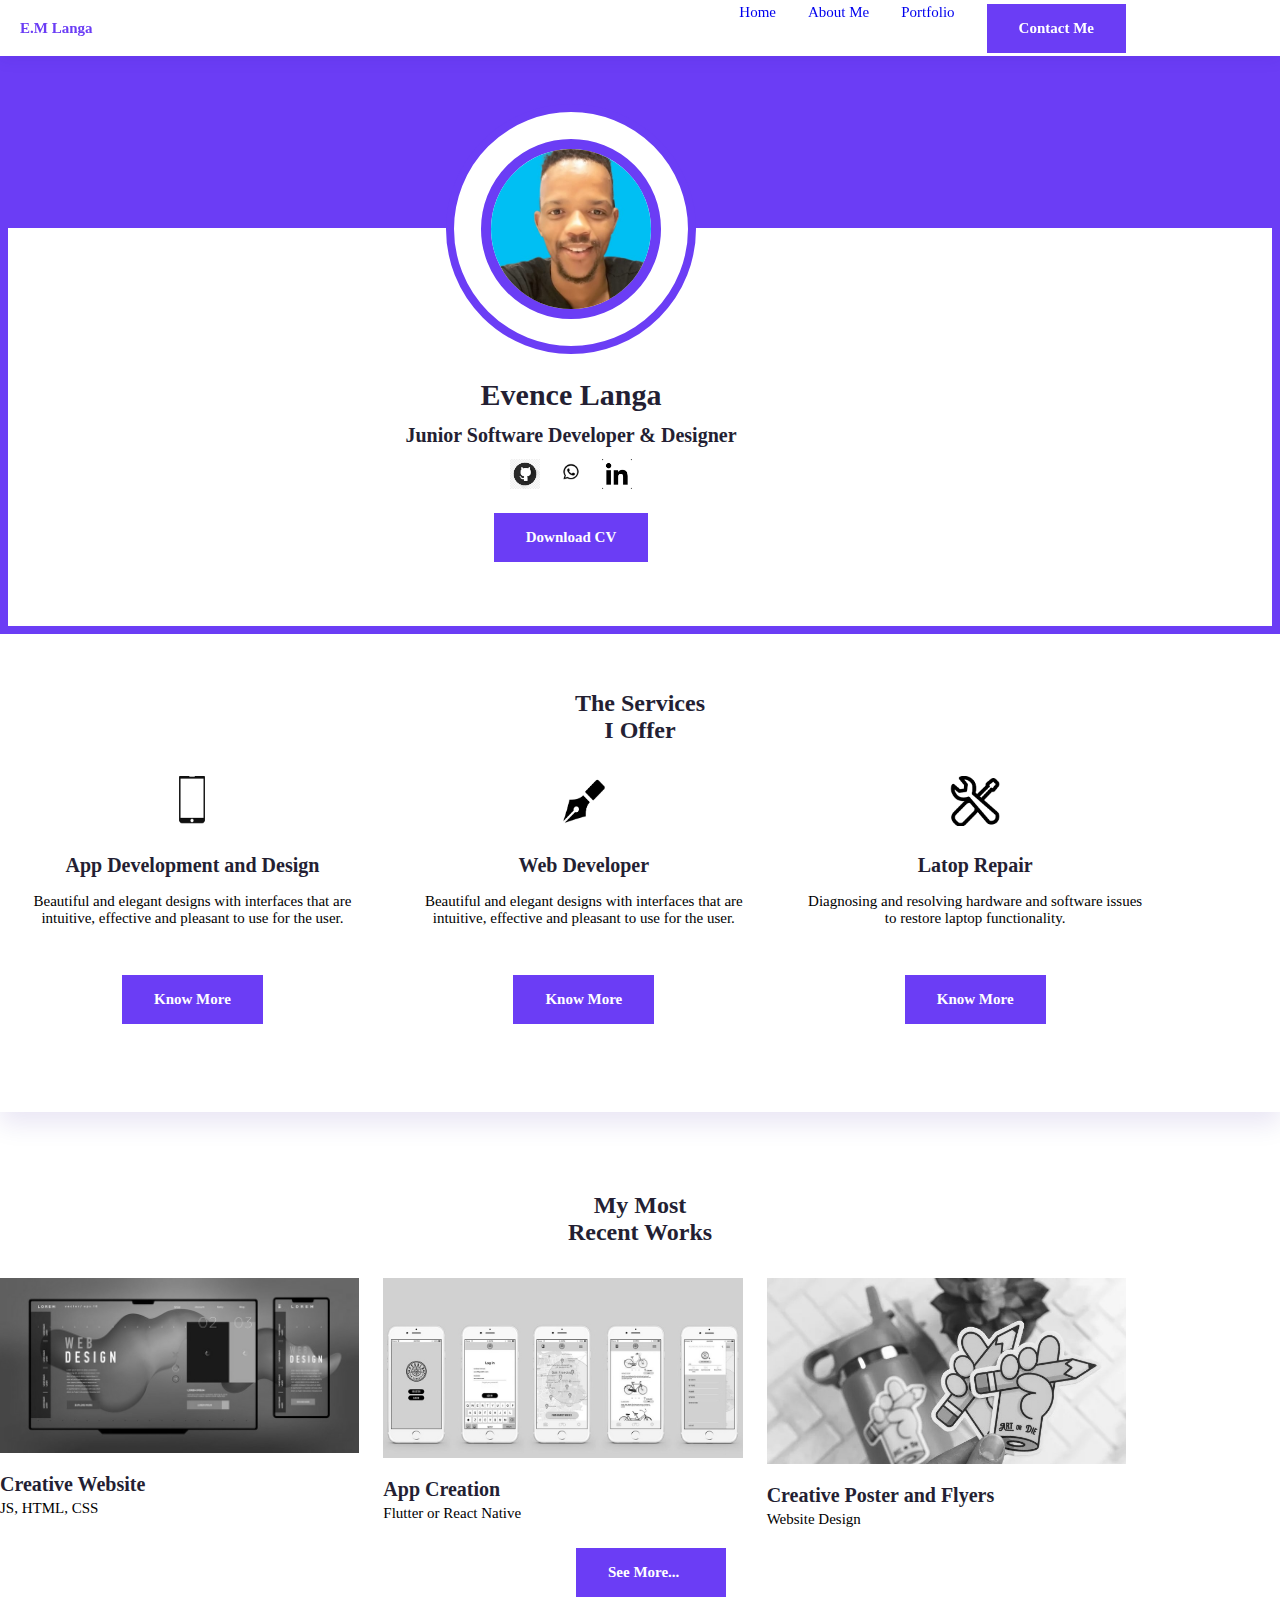
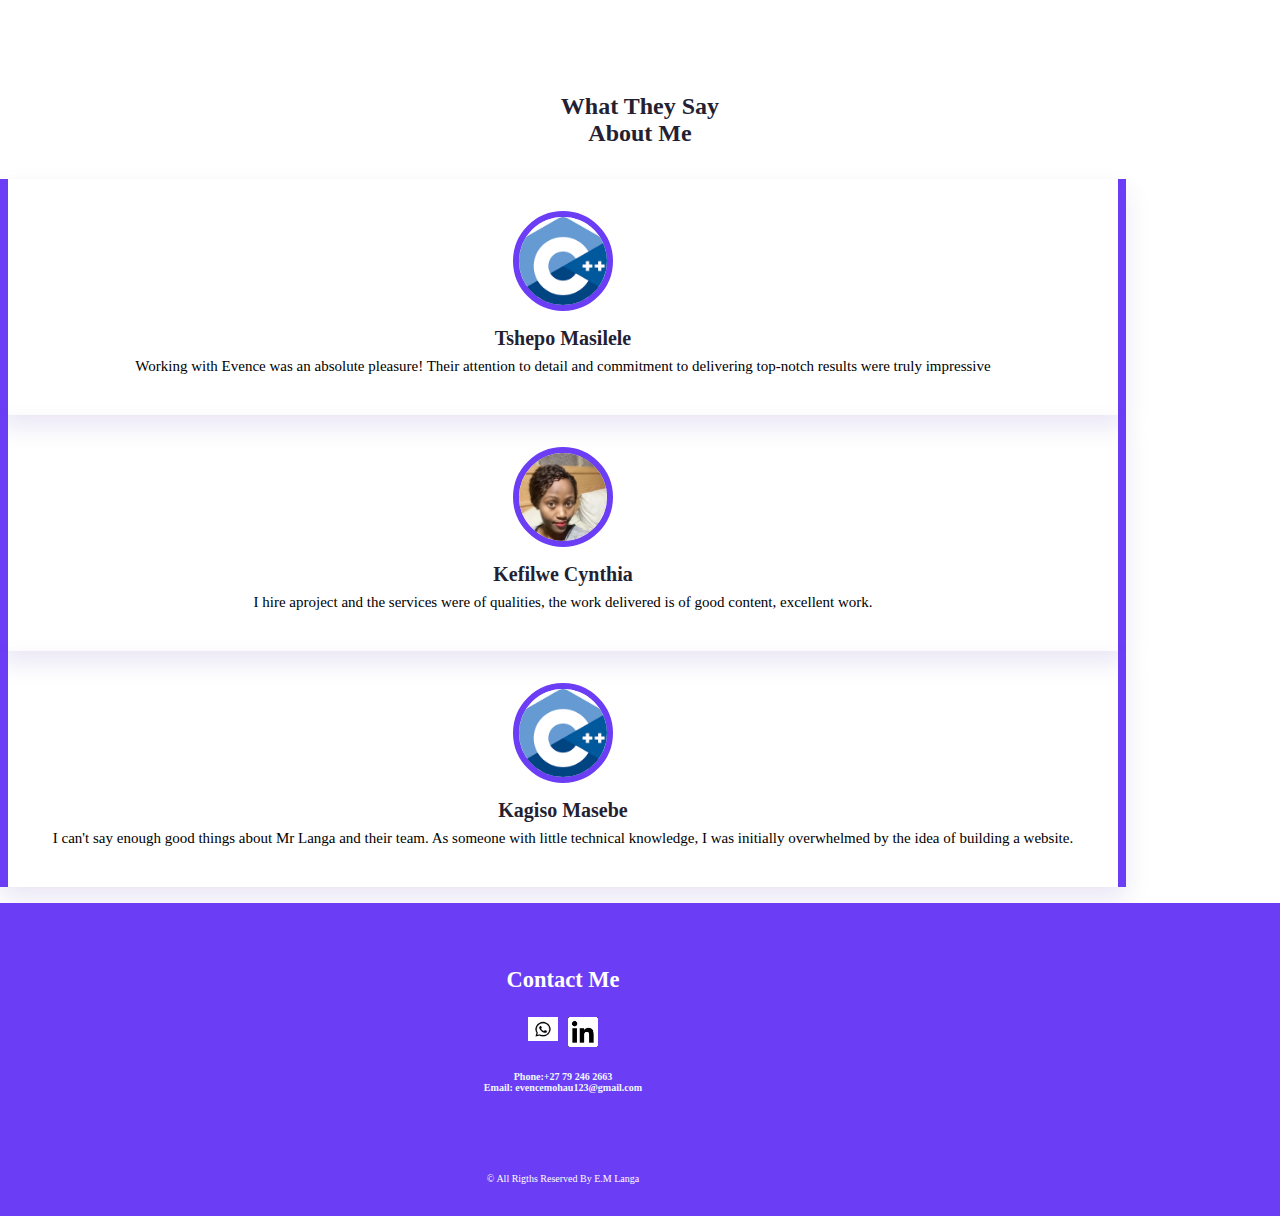
==== index.html @ 940784fb "Add files via upload" ====
<!DOCTYPE html>
<html lang="en">
<head>
    <meta charset="UTF-8">
    <meta name="viewport" content="width=device-width, initial-scale=1.0">
    <title>My Portfolio</title>
    <link rel="stylesheet" href="https://cdnjs.cloudflare.com/ajax/libs/font-awesome/6.0.0/css/all.min.css" crossorigin="anonymous">
    <link href="https://fonts.googleapis.com/css2?family=Roboto:wght@400;500;700&display=swap" rel="stylesheet">
    <link href="https://cdn.jsdelivr.net/npm/bootstrap@5.3.2/dist/css/bootstrap.min.css" rel="stylesheet" integrity="sha384-T3c6CoIi6uLrA9TneNEoa7RxnatzjcDSCmG1MXxSR1GAsXEV/Dwwykc2MPK8M2HN" crossorigin="anonymous">
    <link rel="stylesheet" href="styles.css">

</head>
<body>
    <header class="header bg-header" id="header">
        <nav class="nav container">
            <a href="index.html" class="nav__logo">E.M Langa</a>
            <div class="nav__menu" id="nav-menu">
                <ul class="nav__list">
                    <li class="nav__item">
                        <a href="index.html" class="nav__link">Home</a>
                    </li>
                    <li class="nav__item">
                        <a href="about.html" class="nav__link">About Me</a>
                    </li>
                    <li class="nav__item">
                        <a href="work.html" class="nav__link">Portfolio</a>
                    </li>
                    <li class="nav__item">
                        <a href="#footer" class="button">Contact Me</a>
                    </li>
                </ul>
            </div>
            <button class="nav__toggle" id="nav-toggle"><i class="fas fa-bars"></i></button>
        </nav>
    </header>

    <main class="main">
        
        <section class="home section">
            <div class="home__rectangle"></div>

            <div class="home__container container grid"> 
                <div class="home__perfil perfil">
                    <div class="perfil__content">
                        <img src="images/copy.jpg" alt="image" class="perfil__img">
                    </div>

                </div>
                <div class="home__content grid">
                    <div class="home__data grid">
                        <h1 class="home__name">Evence Langa</h1>

                        <h2 class="home__profession">Junior Software Developer & Designer</h2>

                        <div class="home__social">
                           
                            <a href="" target="_blank" class="home__social-link">
                                <img src="images/icons/github.jpeg" alt="github">
                            </a>
                            <a href="https://wa.me//0792462663?text=Hello%20there!" target="_blank" class="home__social-link">
                                <img src="images/icons/whatsapp.png" alt="whatsapp">
                            </a>
                            <a href="https://www.linkedin.com/in/eve nce-mohau-langa-0312571b4?ut m_source=share6utm_campaign
                            =share_via6utm_content=pro" target="_blank" class="home__social-link">
                                <img src="images/icons/in.png" alt="linkedin">
                            </a>         
                        </div>
                    </div>
                    <a href="cv/Evence Mohau _Resume_627.pdf" download="" class="home__button button">Download CV</a>
                </div>  
            </div>
            
        </section>

        <section class="services section">
            <h2 class="section__title">
                The Services <br>
                I Offer
            </h2>
        
            <div class="services__container container grid">
                <article class="services__card">
                    <img src="images/icons/app.png" alt="whatsapp" class="services__icon"> 
                    <h2 class="services__title">App Development and Design</h2>
                    <p class="services__description">
                        Beautiful and elegant designs with interfaces that are intuitive, 
                        effective and pleasant to use for the user.
                    </p>
                    <button class="services__button button">Know More</button>
                    <div class="services__model">
                        <div class="services__model-content">
                            <button class="services__button button">Close</button>
                            <div style="height: 40px; display: flex;"></div>
                            <h2 class="services__model-title">App Developement and Design</h2>
                            <ul class="services__model-list grid">
                                <li class="services__model-item">
                                    Create professional and quality websites at the client's request
                                </li>
                                <li class="services__model-item">
                                    I do web design in prototypes
                                </li>
                                <li class="services__model-item">
                                    I do web design in prototypes
                                </li>
                                <li class="services__model-item">
                                    I do web design in prototypes
                                </li>
                            </ul>
                        </div>
                    </div>
                </article>
                <article class="services__card">
                    <img src="images/icons/pen.png" alt="whatsapp" class="services__icon"> 
                    <h2 class="services__title">Web Developer</h2>
                    <p class="services__description">
                        Beautiful and elegant designs with interfaces that are intuitive, 
                        effective and pleasant to use for the user.
                    </p>
                    <button class="services__button button">Know More</button>
                    <div class="services__model">
                        <div class="services__model-content">
                            <button class="services__button button">Close</button>
                            <div style="height: 40px;"></div>
                            <h2 class="services__model-title">Web Developer</h2>
                            <ul class="services__model-list grid">
                                <li class="services__model-item">
                                    Create professional and quality websites at the client's request
                                </li>
                                <li class="services__model-item">
                                    Developing user-friendly interfaces and engaging web experiences through prototyping.
                                </li>
                                <li class="services__model-item">
                                    Transforming conceptual ideas into tangible web designs with precision and creativity
                                </li>
                                <li class="services__model-item">
                                    Implementing innovative design concepts and strategies to enhance user interaction and satisfaction
                                </li>
                                <li class="services__model-item">
                                    Delivering high-quality web solutions that align with clients' visions and goals."
                                </li>
                            </ul>
                        </div>
                    </div>
                </article>
                <article class="services__card">
                    <img src="images/icons/repair.png" alt="whatsapp" class="services__icon"> 
                    <h2 class="services__title">Latop Repair</h2>
                    <p class="services__description">
                        Diagnosing and resolving hardware and software issues to restore laptop functionality.
                    </p>
                    <button class="services__button button">Know More</button>
                    <div class="services__model">
                        <div class="services__model-content">
                            <button class="services__button button">Close</button>
                            <div style="height: 40px;"></div>
                            <h2 class="services__model-title">Laptop Repair</h2>
                            <ul class="services__model-list grid">
                                <li class="services__model-item">
                                    Expert troubleshooting and repair services for a wide range of laptop brands and models.
                                </li>
                                <li class="services__model-item">
                                    Repairing damaged components, including screens, keyboards, batteries, and more.
                                </li>
                                <li class="services__model-item">
                                    Providing efficient and reliable solutions to optimize laptop performance and extend its lifespan.
                                </li>
                                <li class="services__model-item">
                                    Offering timely and cost-effective repair services to minimize downtime and inconvenience.
                                </li>
                            </ul>
                        </div>
                    </div>
                </article>
            
            </div>
        </section>
        
        <section class="work section">
            <h2 class="section__title">
                My Most <br>
                Recent Works
            </h2>
            <div class="work__container container grid">
                <article class="work__card">
                    <a href="" class="work__link">
                        <img src="images/website.jpg" alt="image" class="work__img">
                        <i class="ri-arrow-right-circle-line work__icon"></i>
                    </a>
                    <h2 class="work__title">Creative Website</h2>
                    <span class="work__subtitle">JS, HTML, CSS</span>
                </article>
                <article class="work__card">
                    <a href="" class="work__link">
                        <img src="images/appDe.jpg" alt="image" class="work__img">
                        <i class="ri-arrow-right-circle-line work__icon"></i>
                    </a>
                    <h2 class="work__title">App Creation</h2>
                    <span class="work__subtitle">Flutter or React Native</span>
                </article>
                <article class="work__card">
                    <a href="" class="work__link">
                        <img src="images/gallery_2.jpg" alt="image" class="work__img">
                        <i class="ri-arrow-right-circle-line work__icon"></i>
                    </a>
                    <h2 class="work__title">Creative Poster and Flyers</h2>
                    <span class="work__subtitle">Website Design</span>
                </article>
            </div>
              <div style="width: auto; align-items: center;">
                <a href="work.html" class="button" style="width: 150px;margin-left: 45%;">See More...</a>
              </div>  
           
        </section>


        <section class="testimonial section">
            <h2 class="section__title">
                What They Say <br>
                About Me
            </h2>
            <div class="testimonial__container container">
                <div class="testimonial_swiper">
                    <div class="">
                        <article class="testimonial__card">
                            <div class="testimonial__border">
                                <img src="images/C++.png" alt="">
                            </div>
                            <h2 class="testimonial__name">Tshepo Masilele</h2>
                            <p class="testimonial__description">
                                Working with Evence was an absolute pleasure! Their attention
                                to detail and commitment to delivering top-notch results were truly impressive
                            </p>
                        </article>
                        <article class="testimonial__card">
                            <div class="testimonial__border">
                                <img src="images/testimonial_images/ref.jpg" alt="">
                            </div>
                            <h2 class="testimonial__name">Kefilwe Cynthia</h2>
                            <p class="testimonial__description">
                                I hire aproject and the services were of qualities,
                                the work delivered is of good content, excellent work.
                                 
                            </p>
                        </article>
                        <article class="testimonial__card">
                            <div class="testimonial__border">
                                <img src="images/C++.png" alt="">
                            </div>
                            <h2 class="testimonial__name">Kagiso Masebe</h2>
                            <p class="testimonial__description">
                                I can't say enough good things about Mr Langa and their team. As someone 
                                with little technical knowledge, I was initially overwhelmed by the idea of building a website.
                            </p>
                        </article>
                    </div>

                </div>
            </div>
        </section>
       
    </main>
    <footer class="footer"  id="footer">
        <div class="footer__container container grid">
            <div class="footer__content grid ">
                <h2 style="color: white;">Contact Me</h2>
            
                <div class="footer__social">
                    <a href="https://wa.me//0792462663?text=Hello%20there!" target="_blank" class="home__social-link">
                        <img src="images/icons/whatsapp.png" alt="whatsapp">
                    </a>
                    <div style="margin: 0 5px;"></div> 
                         
                    <a href="https://www.linkedin.com/in/eve nce-mohau-langa-0312571b4?ut m_source=share6utm_campaign
                    =share_via6utm_content=pro" target="_blank" class="home__social-link">
                        <img src="images/icons/in.png" alt="linkedin">
                    </a> 
                </div>
                <div style="color: aliceblue;">
                    <h6><b>Phone:</b>+27 79 246 2663 </h6>
                    <h6><b>Email:</b> evencemohau123@gmail.com</h6>
                </div> 
            </div>
            <span class="footer__copy">
                &#169; All Rigths Reserved By E.M Langa
            </span>
        </div>
    </footer>
    <script src="main.js"></script>
    <script src="notes/index.js"></script>
</body>
</html>
---- styles.css ----
@import url("https://fonts.googleapis.com/css2?family=Roboto:wght@400;500;700&display=swap");
:root {
    --header-height: 3.5rem; 
    --hue: 255;
    --first-color: hsl(var(--hue), 90%,60%);
    --first-color-alt: hsl(var(--hue), 82%,56%);
    --first-color-light: hsl(var(--hue), 40%,80%);
    --title-color: hsl(var(--hue), 24%,16%);
    --text-color: hsl(var(--hue), 8%,48%);
    --text-color-light: hsl(var(--hue), 8%,60%);
    --white-color: hsl(var(--hue), 0, 0%,100%);
    --body-color: hsl(var(--hue), 0, 0%,100%);
    --container-color: hsl(var(--hue), 0, 0%,100%);
    --shadow-color: hsl(var(--hue), 90%, 30%, .1);

    --body-font: "Syne", sans-serif;
    --biggest-font-size: 2rem;
    --h1-font-size: 1.5rem;
    --h2-font-size: 1.25rem;
    --h3-font-size: 1rem;
    --normal-font-size: .938rem;
    --small-font-size: .813rem;
    --smaller-font-size: .75rem;

    --font-regular:400;
    --font-medium:500;
    --font-semi-bold:600;

    --z-tooltip: 10;
    --z-fixed: 100;
    --z-model: 1000;
}
@media screen and (max-width: 1150px){
    :root{
        --biggest-font-size: 4.5rem;
        --h1-font-size: 2.25rem;
        --h2-font-size: 1.5rem;
        --h3-font-size: 1.25rem;
        --normal-font-size: 1.125rem;
        --small-font-size: .875rem;
        --smaller-font-size: .813rem;
    }
}
*{
    box-sizing: border-box;
    padding: 0;
    margin: 0;
}
html{
    scroll-behavior: smooth;
}
body,
input,
textarea,
button {
    font-family: white; /* Change font family to Roboto */
    font-size: var(--normal-font-size);
}
input,
button,
textarea{
    border: none;
    outline: none;
}
h1,h2,h3,h4{
    color: var(--title-color);
    font-weight: var(--font-semi-bold);
}

ul{
    list-style: none;
}
*{
    text-decoration: none;
}
img{
    display: block;
    max-width: 100%;
    height: auto;
}
.header{
    position: fixed;
    width: 100%;
    top: 0;
    left: 0;
    background-color: transparent;
    z-index: var(--z-fixed);
    transition: background-color .4s, box-shadow .4s;
}

.nav{
    position: relative;
    height: var(--header-height);
    display: flex;
    justify-content: space-between;
    align-items: center;
}
.nav__logo{
    color: var(--first-color);
    font-weight: var(--font-semi-bold);
    transition: color .4s;
    margin-left: 20px;
    text-decoration: none;
}

.nav__toggle {
    
    position: absolute;
    top: 10px;
    right: 10px;
    background: none;
    border: none;
    cursor: pointer;
    z-index: 1000; 
    color: var(--first-color); 
}

.nav__toggle i {
    font-size: 2.5rem; 
    margin-right: 20px;
    color: var(--first-color);
}
/* For small screens */
@media screen and (max-width: 768px) {
    .nav__toggle {
        display: block; /* Show the toggle button on smaller screens */
    }
    .nav__menu {
        display: none; /* Hide the menu by default on small screens */
        position: fixed;
        top: 0;
        left: 0;
        width: 100%;
        height: 100vh;
        background-color: rgb(67, 66, 66);
        padding-top: var(--header-height); /* Adjust padding to account for header height */
        text-align: center;
        z-index: 1000;
        overflow-y: auto; /* Enable vertical scrolling if needed */
    }
    .nav__menu.active {
        display: block; /* Show the menu when it has the 'active' class */
    }
    .nav__list {
        display: flex;
        flex-direction: column;
        gap: 2rem;
        margin: 0;
        padding: 0;
    }
    .nav__item {
        list-style: none;
    }
    .nav__link {
        display: block;
        padding: 1rem 0; /* Adjust padding as needed */
    }
}


/* For large screens */
@media screen and (min-width: 1150px) {
    .nav__menu {
        display: flex;
        align-items: center;
        justify-content: flex-end;
    }
    .nav__list {
        display: flex;
        gap: 2rem;
        text-align: center;
        margin: 0; /* Reset margin */
        padding: 0; /* Reset padding */
    }
    .nav__item {
        list-style: none; /* Remove bullet points */
        margin: 0; /* Reset margin */
        padding: 0; /* Reset padding */
    }
    .nav__toggle {
        display: none; /* Hide the toggle button */
    }
}

/* For medium screens */
@media screen and (max-width: 1149px) {
    .nav__menu {
        position: fixed;
        top: -100%;
        left: 0;
        background-color: rgb(67, 66, 66);
        width: 100%;
        box-shadow: 0 12px 24px var(--shadow-color);
        padding: 5rem 4rem;
        transition: top .4s;
    }
    .nav__list {
        display: flex;
        flex-direction: row;
        gap: 2rem;
        text-align: center;
        margin: 0; /* Reset margin */
        padding: 0; /* Reset padding */
    }
    .nav__item {
        list-style: none; /* Remove bullet points */
        margin: 0; /* Reset margin */
        padding: 0; /* Reset padding */
    }
    .nav__toggle {
        display: block; /* Show the toggle button */
    }
}

/*################## REUSABLE CSS CLASSES ###########*/
.container{
    max-width: 1126px;
    max-lines: 1.5rem;
}
.grid{
    display: grid;
    gap:1.5rem;
}

.section{
    padding-block: 5rem 1rem;
}
.section__title{
    font-size: var(--h1-font-size);
    text-align: center;
    margin-bottom: 2rem;
}
.perfil{
    width: 250px;
    height: 250px;
    background-color: white;
    border: 8px solid var(--first-color);
    border-radius: 50%;
    display: grid;
    place-items: center;
    transition: backgrount-color .4s;
}

.perfil__content{
    width: 180px;
    height: 180px;
    border: 10px solid var(--first-color);
    border-radius: 50%;
    overflow: hidden;
    display: flex;
    justify-content: center;
    align-items: flex-end;
    background: linear-gradient(180deg,
        hsl(var(--hue), 9%, 80%),
        hsl(var(--hue), 9%, 30%),
    );
}
.perfil__content img{
    width: 100%;
    height: auto;
    display: block;
}
.main{
    overflow: hidden;
}

/* SHOW MENU */
.show-menu{
    top: 0;
}

/* ############# BUTTON #########*/
.button {
    display: inline-block;
    text-decoration: none;
    background-color: var(--first-color);
    color: white;
    font-weight: var(--font-semi-bold);
    padding: 1rem 2rem; /* Add padding for clickable area */
    transition: background-color .4s, box-shadow .4s;
}
.button:hover {
    background-color: var(--first-color-alt);
    box-shadow: 0 8px 24px hsl(var(--hue), 90%, 30%, .3%);
}

/*############ HOME #############*/
.home{
    position: relative;
    border: 8px solid var(--first-color);
}
.home__rectangle{
    width: 100%;
    height: 220px;
    background-color: var(--first-color);
    position: absolute;
    top: 0;
    left: 0;
    z-index: -1;
}
.home__container{
    padding-block: 1rem 3rem;
}
.home__perfil{
    justify-self: center;
}
.home__data{
    row-gap: .75rem;
    text-align: center;  
}

.home__name{
    font-size: 30px;

}
.home__profession{
    font-size: var(--h2-font-size);
}
.home__social{
    display: flex;
    justify-content: center;
    column-gap: 1rem;
    
}
.home__social-link{
    font-size: 1.5rem;
    color: var(--title-color);
    transition: color .4s;
    height: 30px;
    width: 30px;
}
.home__social-link:hover{
    color: var(--first-color);
}
.home__button{
    justify-self: center;
}
.bg-header{
    background-color: white;
    box-shadow: 0 2px 16px var(--shadow-color);
}


/*############### About ###############*/
.about__page{
 padding-bottom: 4rem;
}
.about__perfil{
    justify-self: center;
}
.about__content{
    row-gap: 4rem;
}
.about__data{
    row-gap: 2rem;
}
.about__info{
    row-gap: .75rem;
    text-align: center;
    margin: 0 20px;
}
.about__name{
    font-size: var(--h1-font-size);
}
.about__description b{

 color: var(--first-color);
}
.about__profession{
    
    font-size: var(--h2-font-size);
}
.about__button{
    justify-self: center;
}
.about__skills-title{
    font-size: var(--h3-font-size);
    text-align: center;
    margin-bottom: 2rem;
}
.about__skills-img{
    width: 35px;
    transition: transform .4s;
}
.about__skills-img:hover{
    transform: translateY(1rem);
}
.about__skills-content{
    grid-template-columns: repeat(5, max-content);
    justify-content: center;
    text-align: center;
    gap: 2rem 1.5rem;
}
/*################### SERVICES ############*/
.services__container {
    row-gap: 2rem;
}

.services {
    /* Styles for the services section */
    background-color: var(--container-color);
    padding: 3.5rem 1.3rem;
    box-shadow: 0 12px 24px var(--shadow-color);
    text-align: center;
    transition: background-color .4s;
}

.services__icon {
    width: 50px;
    height: 50px;
    display: inline;
    font-size: 3rem;
    color: var(--first-color);
    margin-bottom: 1.5rem;
}

.services__title {
    font-size: var(--h2-font-size);
    margin-bottom: 1rem;
}

.services__description {
    margin-bottom: 3rem;
}

.services__button {
    cursor: pointer;
    position: relative;
    z-index: 1;
}

.services__model {
    /* Styles for the service model */
    position: fixed;
    inset: 0;
    background-color: hsla(var(--hue), 90%, 30%, 0.3);
    backdrop-filter: blur(24px);
    -webkit-backdrop-filter: blur(24px); /* For safari */
    display: grid;
    place-items: center;
    padding: 2rem 1.5rem;
    opacity: 0;
    visibility: hidden;
    z-index: var(--z-model);
    transition: opacity .4s, visibility .45s;
}

.services__model.active-model {
    opacity: 1;
    visibility: visible;
}

.services__model-content {
    max-height: 420px;
    position: relative;
    background-color: var(--container-color);
    padding: 3.5rem 1.5rem;
    border-bottom: 6px solid var(--first-color);
    overflow: auto;
}

.services__model-content::-webkit-scrollbar {
    width: .6rem;
}

.services__model-content::-webkit-scrollbar-thumb {
    background-color: var(--text-color-light);
}

.services__model-title {
    font-size: var(--h2-font-size);
    margin-bottom: 2.5rem;
}

.services__model-list {
    margin-left: 1em;
}

.services__model-item {
    text-align: initial;
    list-style: square;
}

.services__model-item::marker {
    color: var(--first-color);
}

.services__model-close {
    position: absolute;
    top: 1.5rem;
    right: 1.5rem;
    font-size: 1.5rem;
    color: var(--first-color);
    cursor: pointer;
}

@media screen and (min-width: 1150px) {
    .services__container {
        display: flex;
        flex-wrap: wrap; /* Allow items to wrap to the next line */
        justify-content: space-between; /* Distribute items evenly along the main axis */
    }

    .services__card {
        width: calc(33.33% - 2rem); /* Adjust the width of each card */
        margin-bottom: 2rem; /* Add space between the cards */
    }
}
/*active model */

.work__container {
    row-gap: 2rem;
}

.work__link {
    display: inline-block;
    position: relative;
    overflow: hidden;
    margin-bottom: 1rem;
}

.work__img {
    filter: grayscale(1);
    transition: filter -5s, transform .5s;
}

.work__icon {
    position: absolute;
    top: 1.25rem;
    right: 1.25rem;
    font-size: 2rem;
    color: var(--first-color);
    transition: transform .4s;
}

.work__link:hover .work__img {
    transform: scale(1.1);
    filter: none;
}

.work__title {
    font-size: var(--h2-font-size);
    margin-bottom: .25rem;
}

.work__page {
    padding-bottom: 4rem;
}

@media screen and (max-width: 767px) {
    .work__img {
        filter: none; /* Remove grayscale filter for small screens */
        transition: none; /* Remove transition effect for small screens */
    }
}
@media screen and (min-width: 768px) and (max-width: 1149px) {
    .work__container {
        grid-template-columns: repeat(2, 1fr); 
    }
}

@media screen and (min-width: 1150px) {
    .work__container {
        grid-template-columns: repeat(3, 1fr); 
    }
}
.work__card{
    margin-bottom: 20px;
}
/* TESIMONIAL */
.testimonial__container{
    position: relative;
}

.testimonial__swiper{
    padding-bottom: 2rem;
}
.testimonial__card{
    background-color: var(--container-color);
    padding: 2rem 1.25rem 2.5rem 1.25rem;
    border-inline: 8px solid var(--first-color);
    box-shadow: 0 12px 24px var(--shadow-color);
    text-align: center;
    transition: background-color .4s;
}
.testimonial__border{
    width: 100px;
    height: 100px;
    border: 6px solid var(--first-color);
    overflow: hidden;
    border-radius: 50%;
    margin: 0 auto 1rem;
}
.testimonial__img{
    filter: grayscale(1);
    transition: filter .4s;
    
}
.testimonial__name{
    font-size: var(--h2-font-size);
    margin-bottom: .5rem;
}

.footer{
    background-color: var(--first-color);
}
.footer__container{
    padding-block: 4rem 2rem;
    text-align: center;
    row-gap: 5rem;
}
.footer__content a,
.footer__copy{
    color: white;
    text-decoration: none;
}
.footer__copy{
    font-size: x-small;
}
.footer__logo{
    font-size: var(--h1-font-size);
    font-weight: var(--font-semi-bold);
    justify-self: center;
}
.footer__link,
.footer__social{
    display: flex;
    justify-content: center;
    background-color: var(--first-color);
}
.footer__links{
    flex-wrap: wrap;
    row-gap: 2rem;
}
.footer__link{
    font-weight: var(--font-semi-bold);
}

.footer__logo:hover,
.footer__link:hover{
    text-decoration: none;
}
/*********** RESPONSIVE ****/
/* Small device */
@media screen and (max-width: 320px){
    .container{
        margin-inline: 5rem;
    }
    .services__model{
        padding-inline: 5rem;
    }
    .about__skills-content{
        grid-template-columns: repeat(4, max-content);
    }
}
@media screen and (max-width: 1150px){
   
    .nav__list{
       
        align-items: center;
        column-gap: 3rem;
    }
}
/* Medium screen 
@media screen and (max-width: 576px){
    .services__container{
        grid-template-columns: 320px;
        justify-content: center;
    }
    .services__model-content{
        width: 400px;
    }
    .work__container{
        grid-template-columns: 350px;
        justify-content: center;
    }
    .about__container{
        grid-template-columns: 400px;
        justify-content: center;
    }
}/*
@media screen and (max-width: 768px){
    .services__container{
        grid-template-columns: repeat(2, 320px);

    }
    .work__container{
        grid-template-columns: repeat(2, 350px);

    }
    .testimonial__container{
        max-width: 700px;
        margin-inline: auto;

    }
    .testimonial__description{
        width: 470px;
        margin-inline: auto;
    }
}

/*For large devices 
@media screen and (max-width: 1150px){
    .container{
        margin-inline: auto;
    }
    .section{
        padding-block: 7rem 2rem;
    }
    .section__title{
        margin-bottom: 3.5rem ;
    }
    .nav{
        height: calc(var(--header-height) + 2rem);
        column-gap: 3rem;
    }
    .nav__toggle{
        display: none;
    }
    .nav__menu{
        margin-left: auto;
    }
    .nav__list{
        flex-direction: row;
        align-items: center;
        column-gap: 3rem;
    }
    .change-theme{
        color: var(--title-color);
    }
    .perfil__content{
        width: 360px;
        height: 360px;
        border-width: 20px;
    }
    .perfil__img{
        width: 300px;
    }
    .home__rectangle{
        width: 30vw;
        height: 100%;
    }
    .home__container{
        position: relative;
        grid-template-columns: 500px 300px;
        align-items: center;
        column-gap: 4rem;
        padding-block: 3.5rem 8rem;

    }
    .home__content{
        row-gap: 4rem;
        
    }
    .home__data{
        row-gap: 1rem;
        text-align: initial;
    }
    .home__social{
        flex-direction: column;
        row-gap: 1.5rem;
        position: absolute;
        top: -4rem;
        bottom: 0;
        right: 0;
    }
    .home__social-link{
        color: var(--first-color);
    }

    .home__button{
        justify-self: flex-start;
    }
    .services__container{
        grid-template-columns: repeat(3, 345px);
    }
    .services__card{
        padding-block: 4.5rem;
    }
    .services__model-content{
        max-height: 400px;
        padding: 5.5rem 2rem;
    }
    .work__container{
        grid-template-columns: repeat(3, 350px);
        row-gap: 4rem;
    }
    .testimonial__card{
        padding-block: 3rem 3.5rem;
    }
    .testimonial__border{
        width: 120px;
        height: 120px;
        margin-bottom: 1.5rem;
    }
}
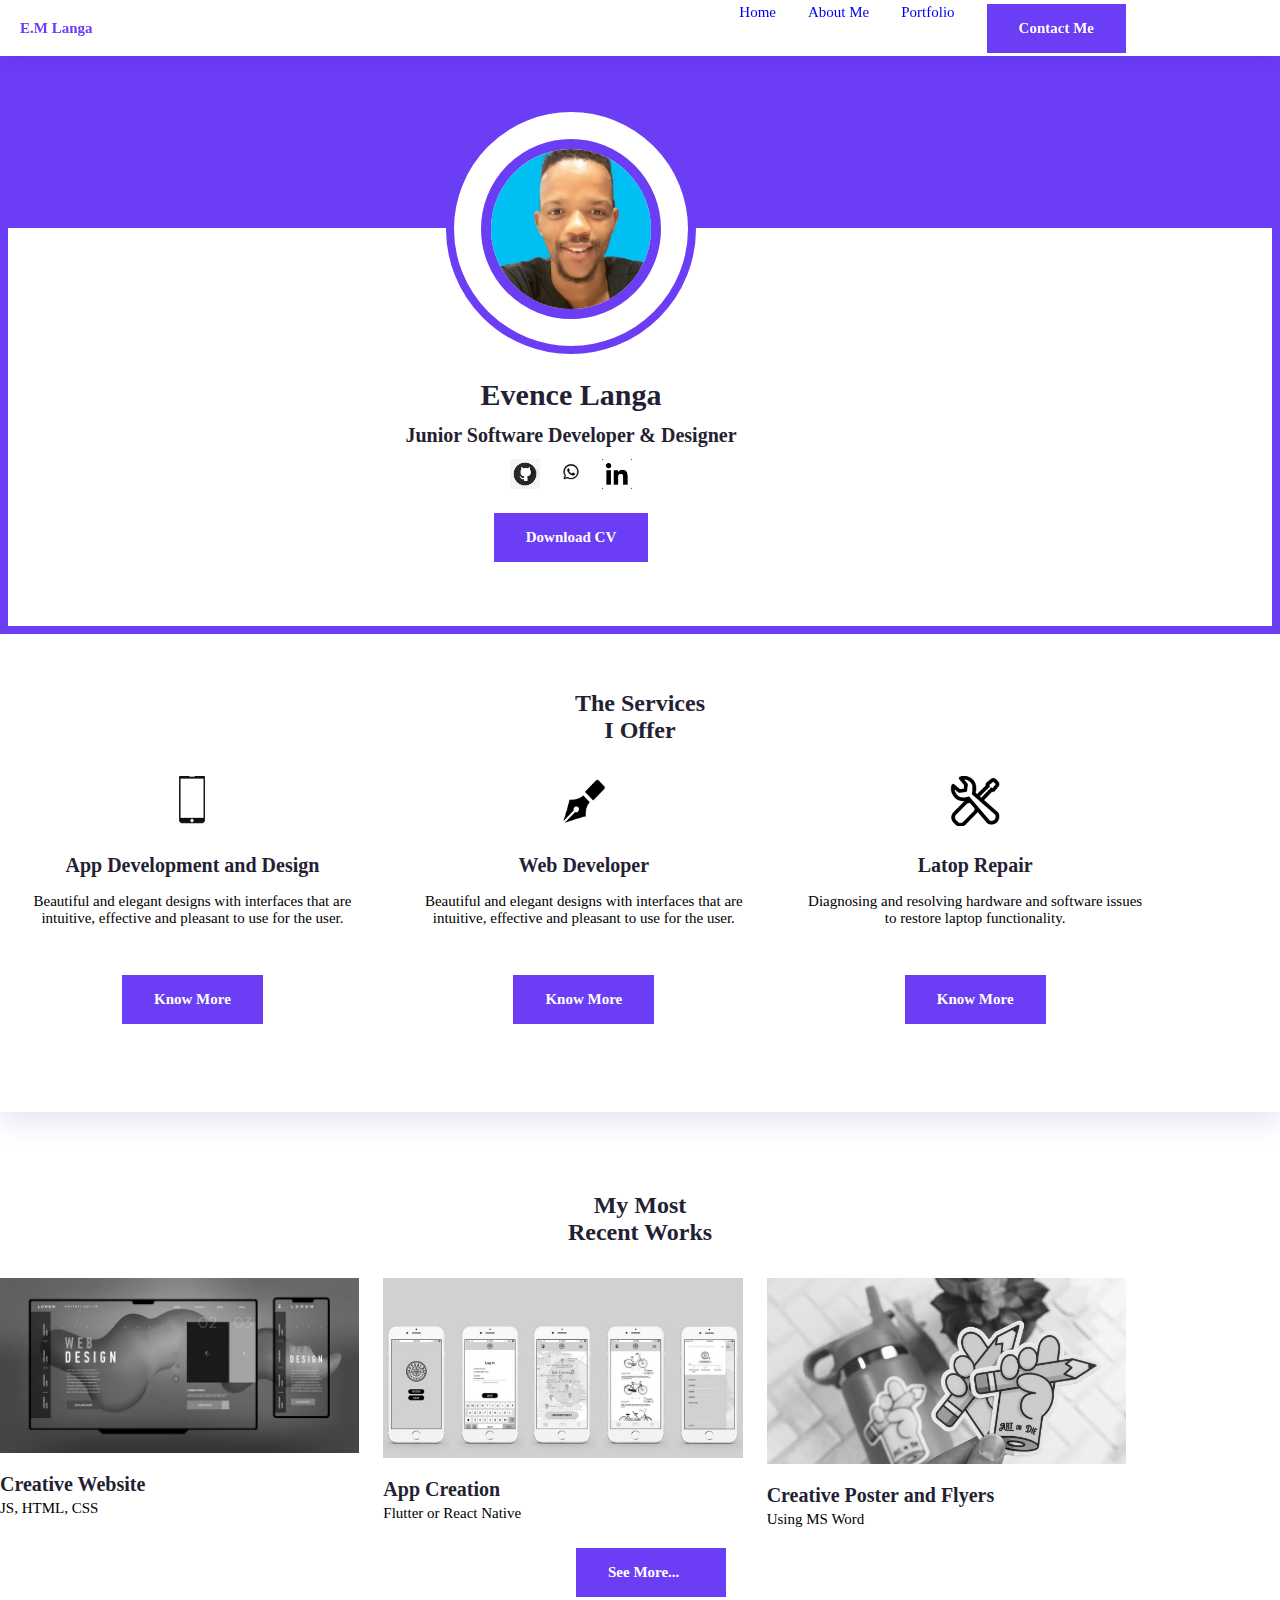
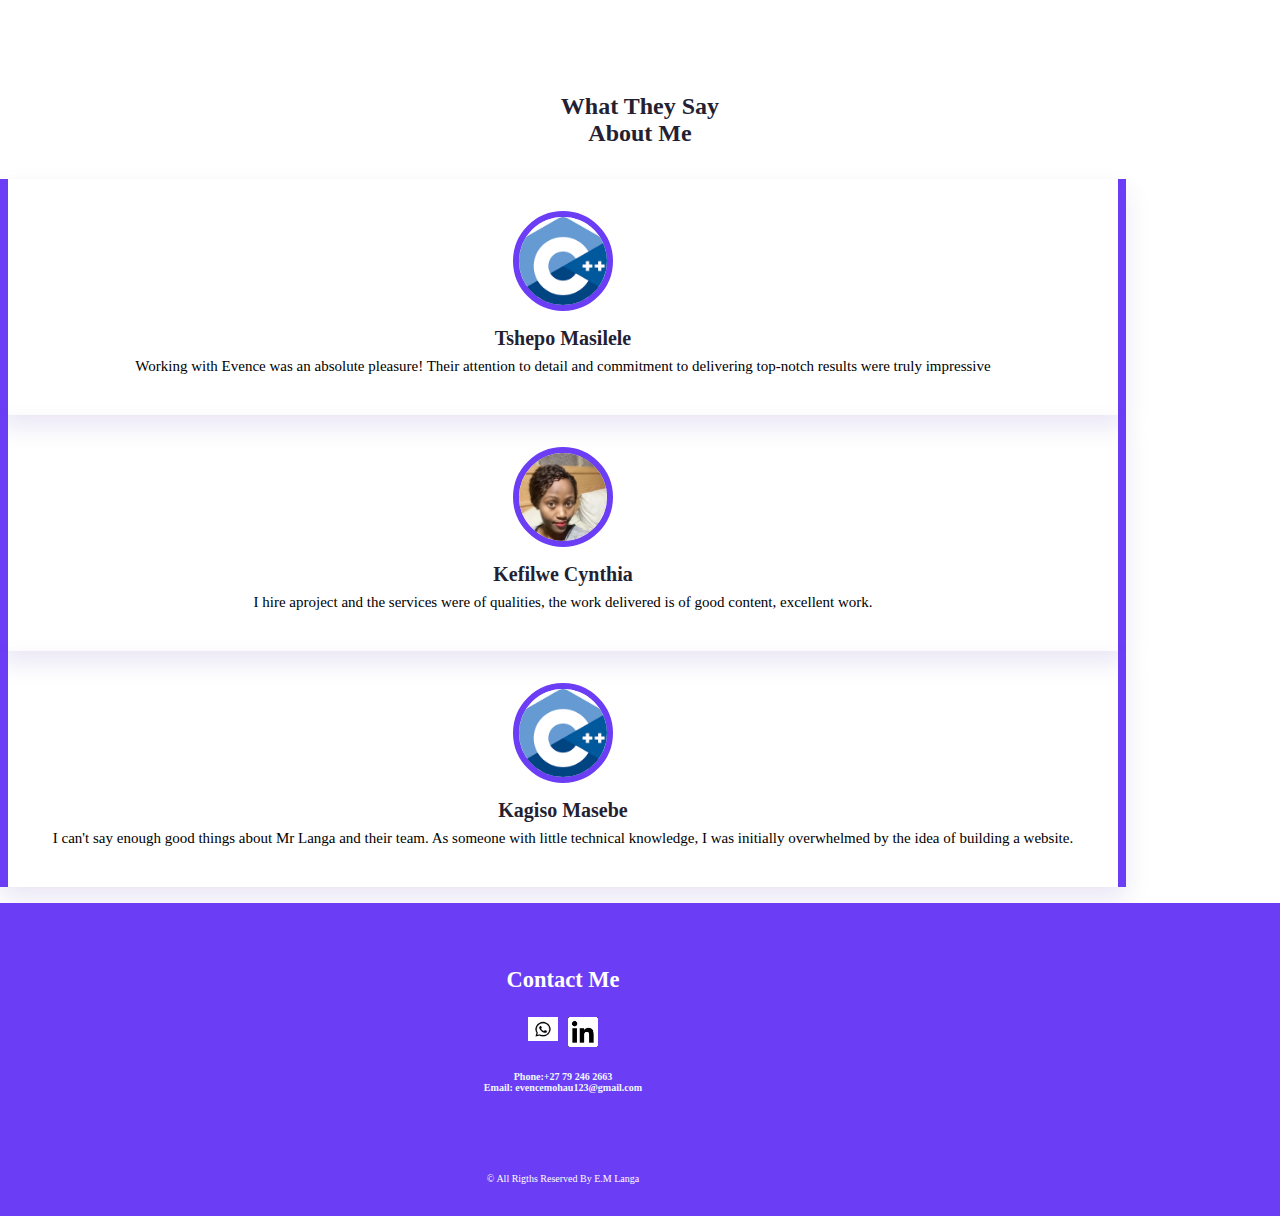
==== commit 39c3492e: "Update index.html" ====
--- a/index.html
+++ b/index.html
@@ -97,13 +97,13 @@
                                     Create professional and quality websites at the client's request
                                 </li>
                                 <li class="services__model-item">
-                                    I do web design in prototypes
-                                </li>
-                                <li class="services__model-item">
-                                    I do web design in prototypes
-                                </li>
-                                <li class="services__model-item">
-                                    I do web design in prototypes
+                                    Offering end-to-end app development services, from initial concept and design to deployment and maintenance.
+                                </li>
+                                <li class="services__model-item">
+                                    Collaborating closely with clients to understand their requirements and provide innovative app designs and features
+                                </li>
+                                <li class="services__model-item">
+                                    Developing robust and scalable backend systems to support app functionality and performance.
                                 </li>
                             </ul>
                         </div>
@@ -203,7 +203,7 @@
                         <i class="ri-arrow-right-circle-line work__icon"></i>
                     </a>
                     <h2 class="work__title">Creative Poster and Flyers</h2>
-                    <span class="work__subtitle">Website Design</span>
+                    <span class="work__subtitle">Using MS Word</span>
                 </article>
             </div>
               <div style="width: auto; align-items: center;">
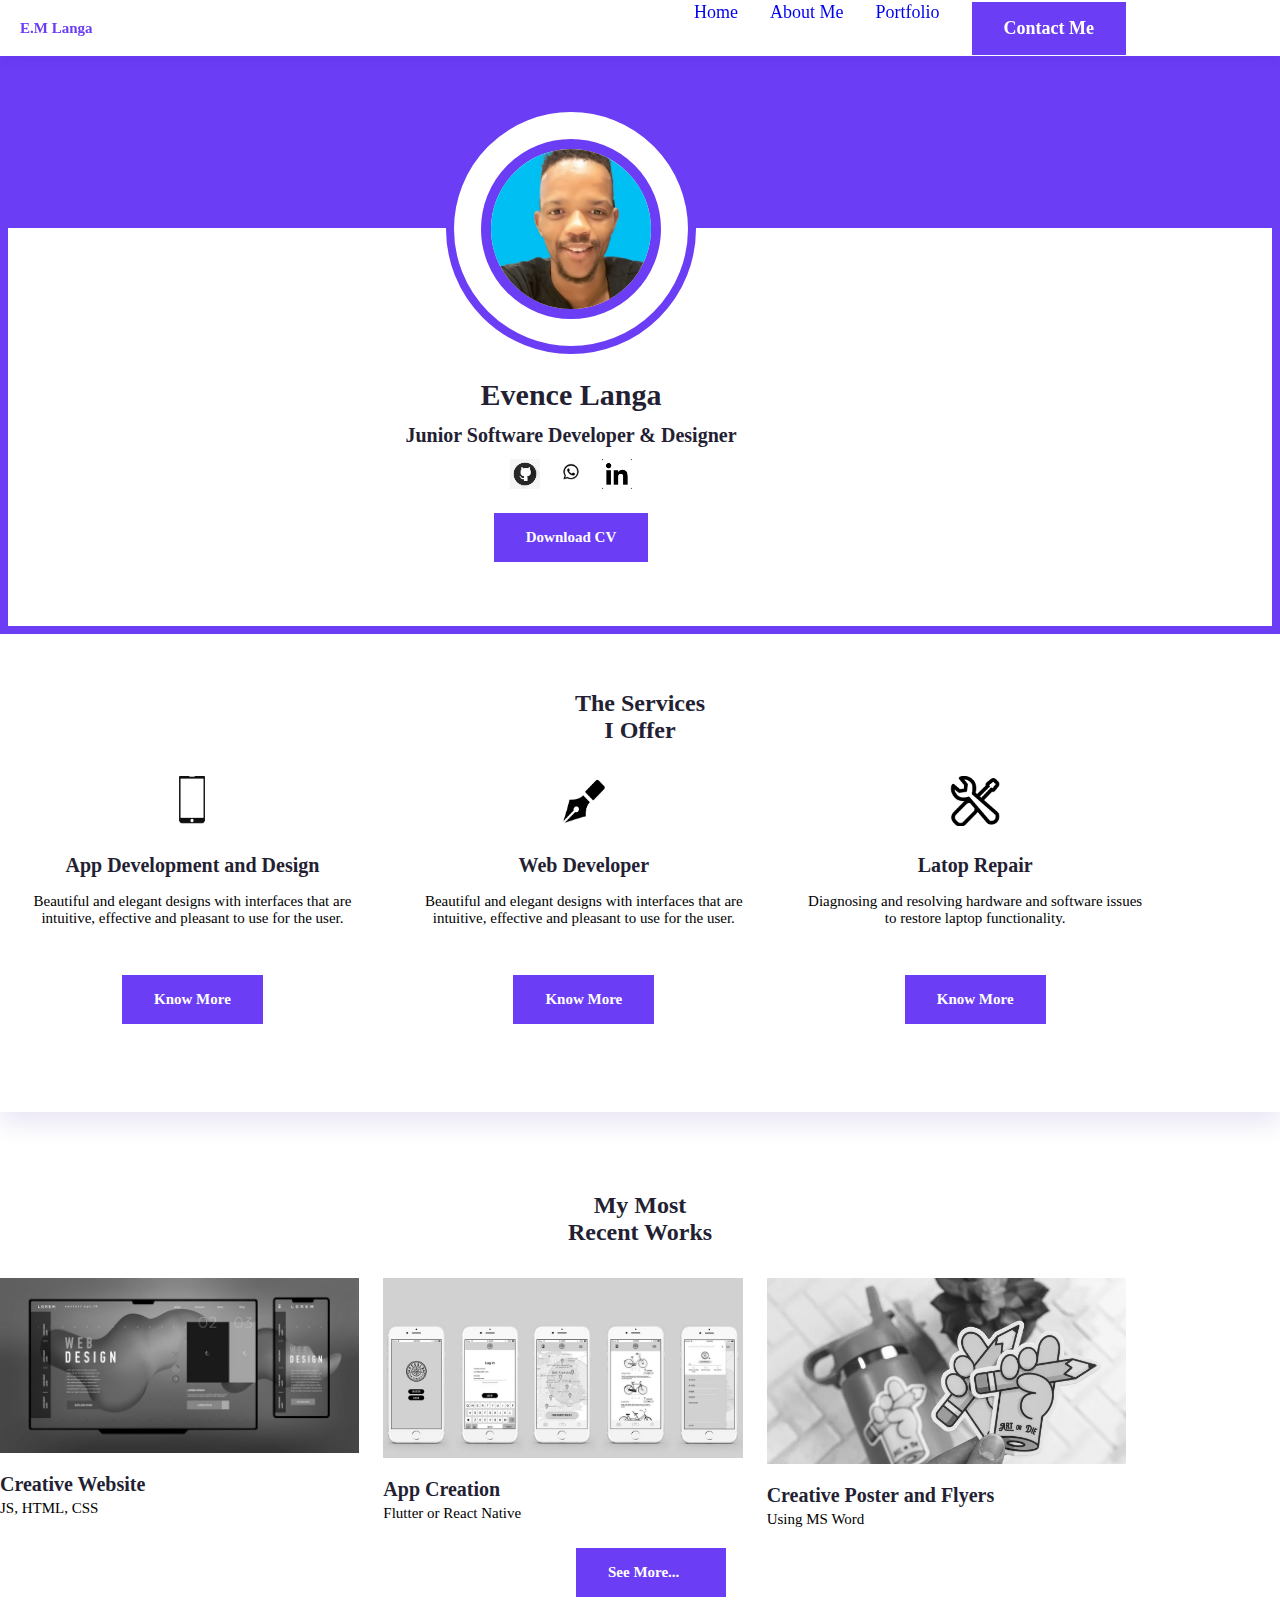
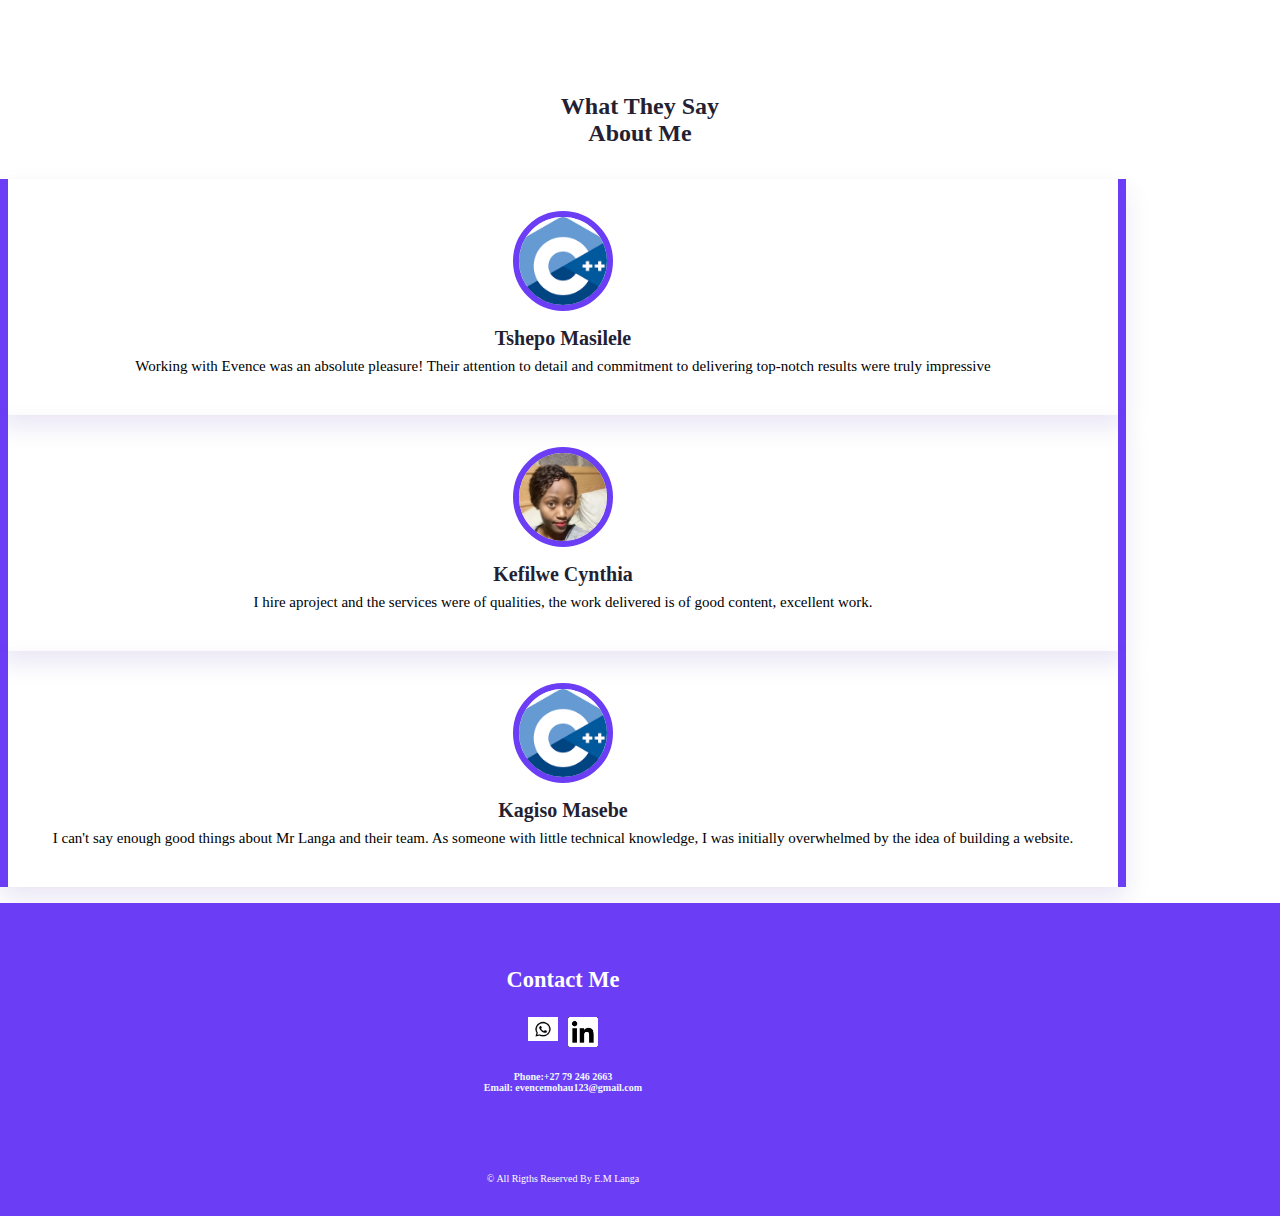
==== commit 3d98cf55: "Update index.html" ====
--- a/index.html
+++ b/index.html
@@ -66,7 +66,7 @@
                             </a>         
                         </div>
                     </div>
-                    <a href="cv/Evence Mohau _Resume_627.pdf" download="" class="home__button button">Download CV</a>
+                    <a href="cv/Example cv.pdf" download="" class="home__button button">Download CV</a>
                 </div>  
             </div>
             
--- a/styles.css
+++ b/styles.css
@@ -78,6 +78,7 @@
     max-width: 100%;
     height: auto;
 }
+
 .header{
     position: fixed;
     width: 100%;
@@ -120,18 +121,19 @@
     margin-right: 20px;
     color: var(--first-color);
 }
+
 /* For small screens */
 @media screen and (max-width: 768px) {
     .nav__toggle {
         display: block; /* Show the toggle button on smaller screens */
     }
     .nav__menu {
-        display: none; /* Hide the menu by default on small screens */
+        flex-direction: column;   
         position: fixed;
         top: 0;
         left: 0;
         width: 100%;
-        height: 100vh;
+        height: auto;
         background-color: rgb(67, 66, 66);
         padding-top: var(--header-height); /* Adjust padding to account for header height */
         text-align: center;
@@ -143,17 +145,18 @@
     }
     .nav__list {
         display: flex;
-        flex-direction: column;
-        gap: 2rem;
+        flex-wrap: wrap; /* Allow items to wrap to the next line */
         margin: 0;
         padding: 0;
+        justify-content: center; /* Center items horizontally */
     }
     .nav__item {
         list-style: none;
+        text-decoration: none;
     }
     .nav__link {
         display: block;
-        padding: 1rem 0; /* Adjust padding as needed */
+        padding: 1rem; /* Adjust padding as needed */
     }
 }
 
@@ -167,6 +170,7 @@
     }
     .nav__list {
         display: flex;
+        font-size: large;
         gap: 2rem;
         text-align: center;
         margin: 0; /* Reset margin */
